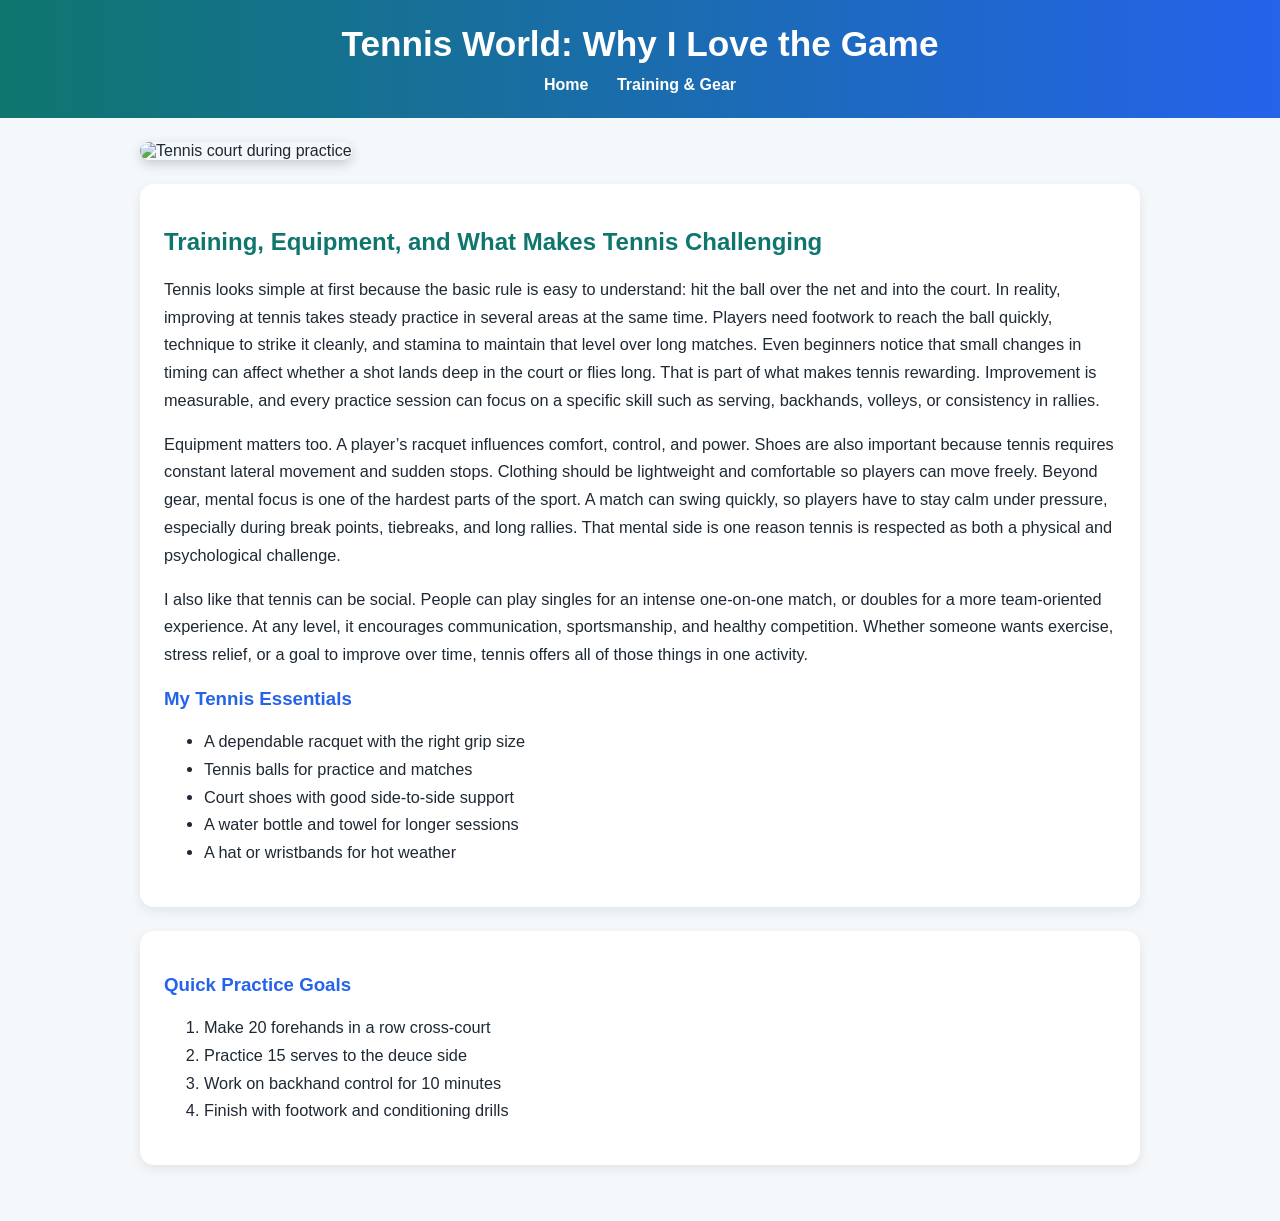
==== training.html @ b9caab1c "Add files via upload" ====
<!DOCTYPE html>
<html lang="en">
<head>
  <meta charset="UTF-8" />
  <meta name="viewport" content="width=device-width, initial-scale=1.0" />
  <title>Tennis World | Training & Gear</title>
  <link rel="stylesheet" href="styles.css" />
</head>
<body>
  <header>
    <h1>Tennis World: Why I Love the Game</h1>
    <nav>
      <a href="index.html">Home</a>
      <a href="training.html">Training & Gear</a>
    </nav>
  </header>

  <main class="container">
    <section class="hero">
      <img
        src="https://images.unsplash.com/photo-1517649763962-0c623066013b?auto=format&fit=crop&w=1200&q=80"
        alt="Tennis court during practice"
      />
    </section>

    <section class="card">
      <h2>Training, Equipment, and What Makes Tennis Challenging</h2>
      <p>
        Tennis looks simple at first because the basic rule is easy to understand: hit the ball over
        the net and into the court. In reality, improving at tennis takes steady practice in several
        areas at the same time. Players need footwork to reach the ball quickly, technique to strike it
        cleanly, and stamina to maintain that level over long matches. Even beginners notice that small
        changes in timing can affect whether a shot lands deep in the court or flies long. That is part
        of what makes tennis rewarding. Improvement is measurable, and every practice session can focus
        on a specific skill such as serving, backhands, volleys, or consistency in rallies.
      </p>
      <p>
        Equipment matters too. A player’s racquet influences comfort, control, and power. Shoes are also
        important because tennis requires constant lateral movement and sudden stops. Clothing should be
        lightweight and comfortable so players can move freely. Beyond gear, mental focus is one of the
        hardest parts of the sport. A match can swing quickly, so players have to stay calm under
        pressure, especially during break points, tiebreaks, and long rallies. That mental side is one
        reason tennis is respected as both a physical and psychological challenge.
      </p>
      <p>
        I also like that tennis can be social. People can play singles for an intense one-on-one match,
        or doubles for a more team-oriented experience. At any level, it encourages communication,
        sportsmanship, and healthy competition. Whether someone wants exercise, stress relief, or a goal
        to improve over time, tennis offers all of those things in one activity.
      </p>

      <h3>My Tennis Essentials</h3>
      <ul>
        <li>A dependable racquet with the right grip size</li>
        <li>Tennis balls for practice and matches</li>
        <li>Court shoes with good side-to-side support</li>
        <li>A water bottle and towel for longer sessions</li>
        <li>A hat or wristbands for hot weather</li>
      </ul>
    </section>

    <section class="card">
      <h3>Quick Practice Goals</h3>
      <ol>
        <li>Make 20 forehands in a row cross-court</li>
        <li>Practice 15 serves to the deuce side</li>
        <li>Work on backhand control for 10 minutes</li>
        <li>Finish with footwork and conditioning drills</li>
      </ol>
    </section>
  </main>
</body>
</html>
---- styles.css ----
body {
  font-family: Arial, sans-serif;
  margin: 0;
  background: #f4f8fb;
  color: #1f2933;
}

header {
  background: linear-gradient(90deg, #0f766e, #2563eb);
  color: white;
  padding: 24px;
  text-align: center;
}

nav {
  margin-top: 12px;
}

nav a {
  color: white;
  text-decoration: none;
  margin: 0 12px;
  font-weight: bold;
}

nav a:hover {
  text-decoration: underline;
}

.container {
  max-width: 1000px;
  margin: 24px auto;
  padding: 0 16px 32px;
}

.hero img {
  width: 100%;
  border-radius: 14px;
  box-shadow: 0 4px 12px rgba(0, 0, 0, 0.18);
}

.card {
  background: white;
  margin-top: 24px;
  padding: 24px;
  border-radius: 14px;
  box-shadow: 0 4px 12px rgba(0, 0, 0, 0.08);
}

h1 {
  font-size: 2.2rem;
  margin: 0;
}

h2 {
  color: #0f766e;
}

h3 {
  color: #2563eb;
}

p, li {
  line-height: 1.7;
  font-size: 1.02rem;
}
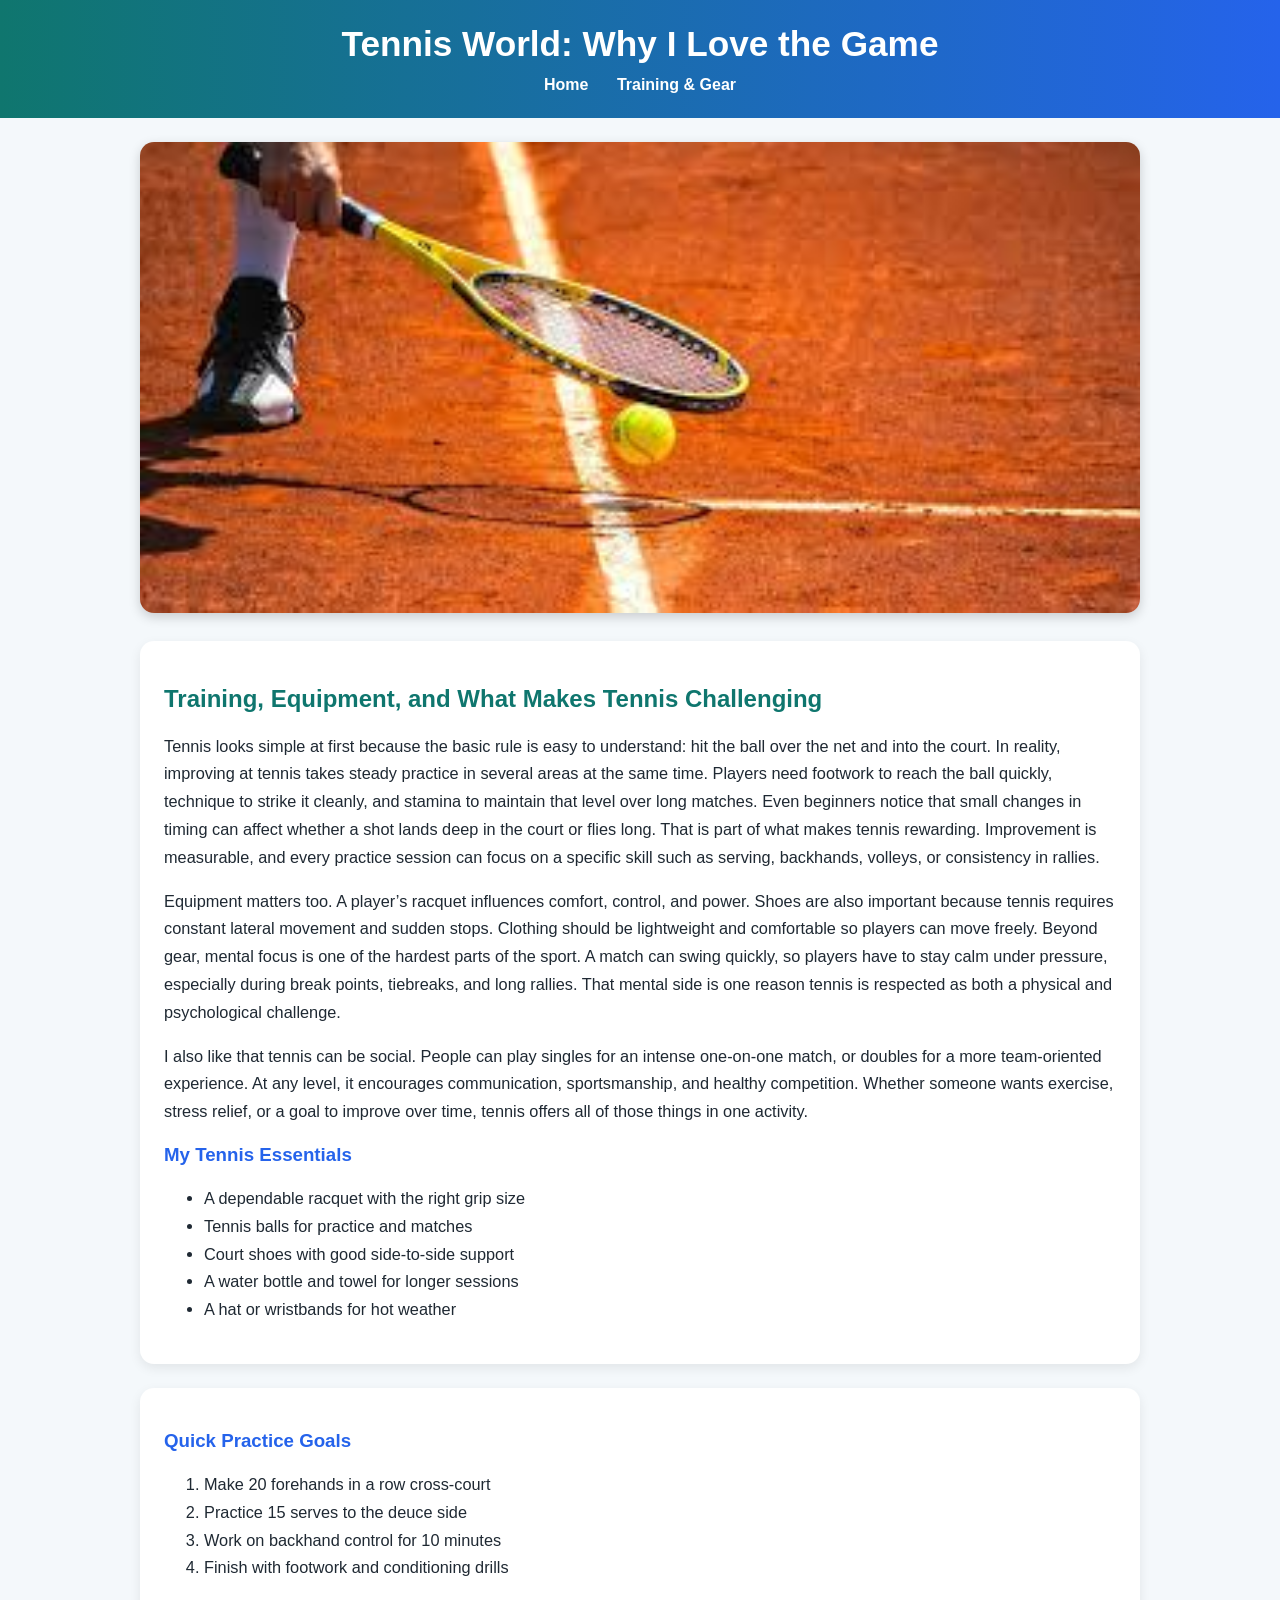
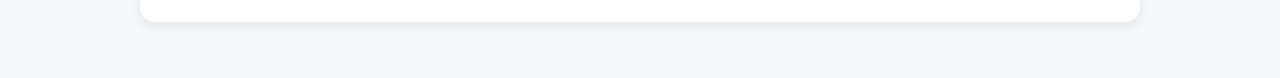
==== commit 9d45676a: "Update training.html" ====
--- a/training.html
+++ b/training.html
@@ -18,7 +18,7 @@
   <main class="container">
     <section class="hero">
       <img
-        src="https://images.unsplash.com/photo-1517649763962-0c623066013b?auto=format&fit=crop&w=1200&q=80"
+        src="[data-uri]"
         alt="Tennis court during practice"
       />
     </section>
